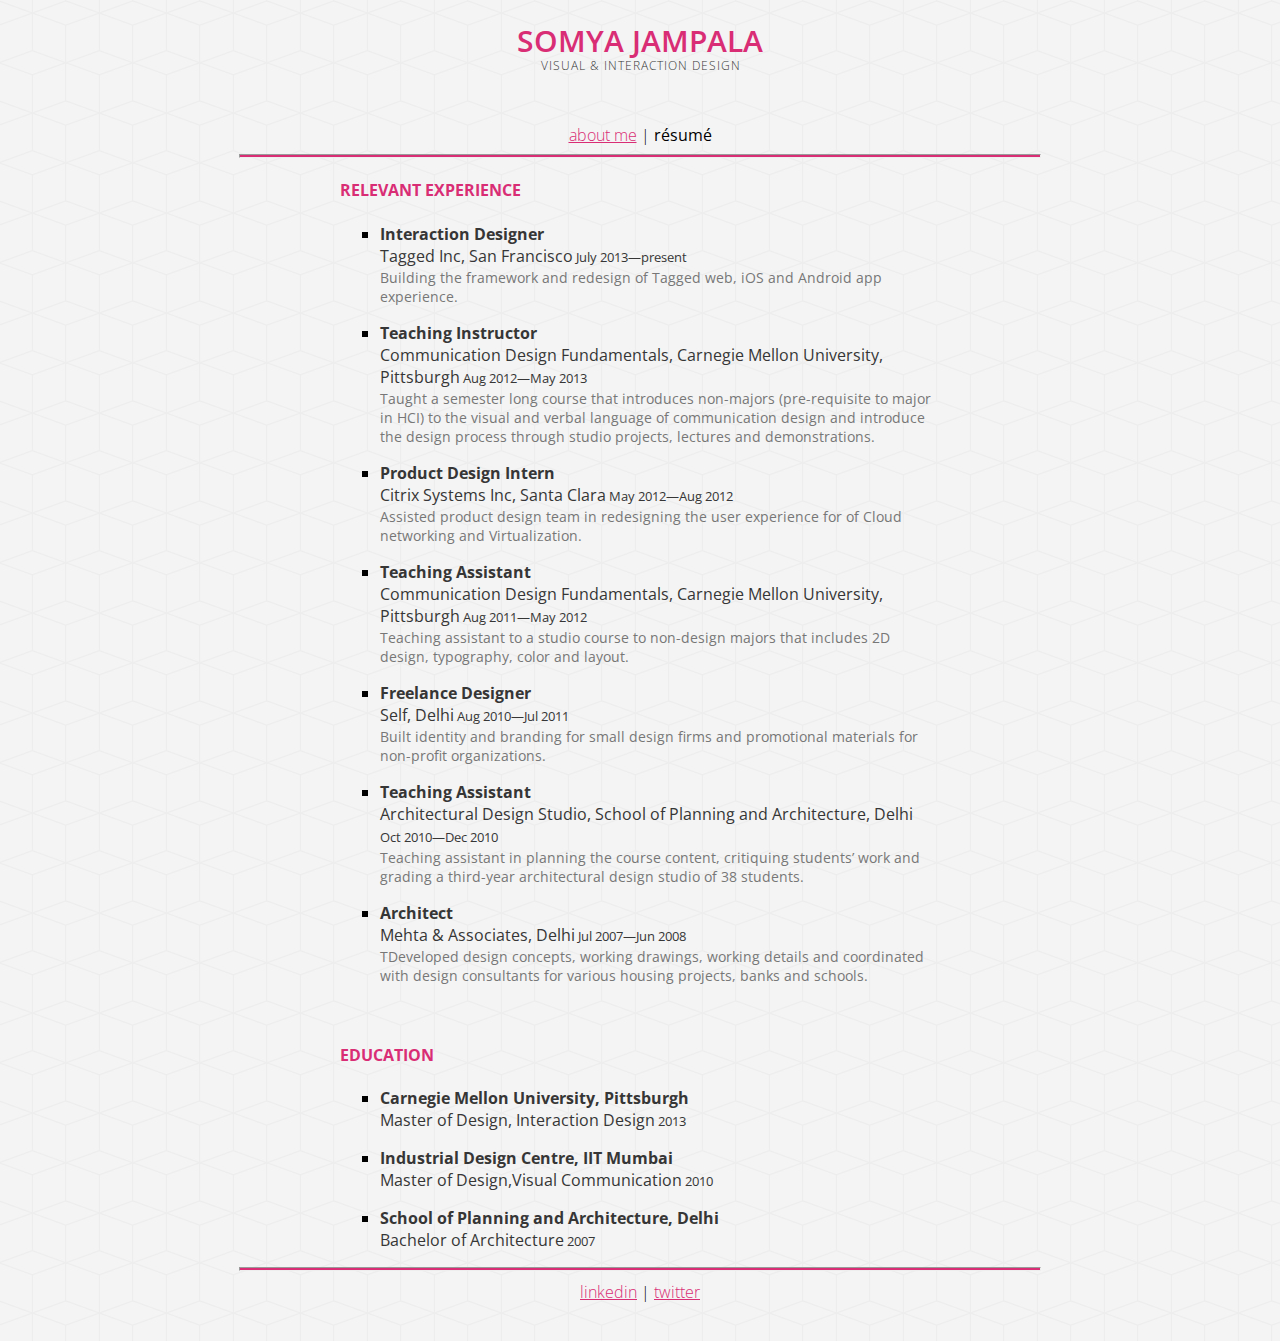
==== Homework1_sjampala/resume.html @ 24cd83ee "resume&aboutme HW" ====
<!DOCTYPE html>

<head>
	<meta charset="utf-8">
	<title>Somya Jampala</title>
	<link rel="stylesheet" href="style.css">
	<link href='http://fonts.googleapis.com/css?family=Open+Sans' rel='stylesheet' type='text/css'>
</head>

<body>
	<h1>Somya Jampala</h1>
	<h6>Visual & Interaction Design</h6>

	<nav>
		<a href="index.html" target="_blank">about me</a> |
		<strong>résumé</strong>   
	</nav>

	<hr>

	<article>
		<!--<h2>About Me</h2>-->

		<h4>RELEVANT EXPERIENCE</h4>

		<ul>
			<li>
				<h3>
					<strong>Interaction Designer</strong>
					<br>
					Tagged Inc, San Francisco<small> July 2013—present</small>
				</h3>
				<p>Building the framework and redesign of Tagged web, iOS and Android app experience.
				</P>
			</li>

			<li>
				<h3>
					<strong>Teaching Instructor</strong>
					<br>
					Communication Design Fundamentals, Carnegie Mellon University, Pittsburgh<small> Aug 2012—May 2013</small>
				</h3>
				<p>
					Taught a semester long course that introduces non-majors (pre-requisite to major in HCI) to the visual and verbal language of communication design and introduce the design process through studio projects, lectures and demonstrations.
				</p>
			</li>

			<li>
				<h3>
					<strong>Product Design Intern</strong>
					<br>
					Citrix Systems Inc, Santa Clara<small> May 2012—Aug 2012</small>
				</h3>
				<p>
					Assisted product design team in redesigning the user experience for of Cloud networking and Virtualization. 
				</p>
			</li>
			
			<li>
				<h3>
					<strong>Teaching Assistant</strong>
					<br>
					Communication Design Fundamentals, Carnegie Mellon University, Pittsburgh<small> Aug 2011—May 2012</small>
				</h3>
				<p>
					Teaching assistant to a studio course to non-design majors that includes 2D design, typography, color and layout. 
				</p>
			</li>		

			<li>
				<h3>
					<strong>Freelance Designer</strong>
					<br>
					Self, Delhi<small> Aug 2010—Jul 2011</small>
				</h3>
				<p>
					Built identity and branding for small design firms and promotional materials for non-profit organizations. 
				</p>
			</li>

			<li>
				<h3>
					<strong>Teaching Assistant</strong>
					<br>
					Architectural Design Studio, School of Planning and Architecture, Delhi<small> Oct 2010—Dec 2010</small>
				</h3>
				<p>
					Teaching assistant in planning the course content, critiquing students’ work and grading a third-year architectural design studio of 38 students.
				</p>
			</li>
	  
	 		<li>
				<h3>
					<strong>Architect</strong>
					<br>
					Mehta & Associates, Delhi<small> Jul 2007—Jun 2008</small>
				</h3>
				<p>
					TDeveloped design concepts, working drawings, working details and coordinated with design consultants for various housing projects, banks and schools.
				</p>
			</li>
		</ul>

		<br>

		<h4>EDUCATION</h4>

		<ul>
			<li>
				<h3>
					<strong>Carnegie Mellon University, Pittsburgh</strong>
					<br>
					Master of Design, Interaction Design<small> 2013</small>
				</h3>
			</li>
			
			<li>
				<h3>
					<strong>Industrial Design Centre, IIT Mumbai</strong>
					<br>
					Master of Design,Visual Communication<small> 2010</small>
				</h3>
			</li>
			
			<li>
				<h3>
					<strong>School of Planning and Architecture, Delhi</strong>
					<br>
					Bachelor of Architecture<small> 2007</small>
				</h3>
			</li>
		</ul>
	</article>

		<hr>

			<nav>
				<a href="http://www.linkedin.com/pub/somya-jampala/18/477/37" target="_blank">linkedin</a> |
				<a href="https://twitter.com/jnsomya" target="_blank">twitter</a>
			</nav>  

</body>
---- Homework1_sjampala/style.css ----
h1 {
	font-family: 'Open Sans', sans-serif;
	font-weight: 600;
	text-transform: uppercase; 
	font-size: 30px;
	color: #d92d75;
	text-align: center;
}

h6 {
	font-family: 'Open Sans', sans-serif;
	font-weight: 300;
	font-size: 12px;
	text-align: center;
	margin-top: -24px;
	letter-spacing: 1px;
	color: #363636;
	text-transform: uppercase;
	padding-left: 2px;
	margin-bottom: 50px;
}

nav {
	text-align: center;
	font-weight: 300;
	font-color: #d7d7d7;
	margin-top: 10px;
}

hr {
	background-color: #d92d75;
	height: 2px;
	width: 800px;
}

body {
	background-image: url('cubes.png');
	font-family: 'Open Sans', sans-serif;
	padding-bottom: 30px;
}

h2 {
	font-size: 18px;
	font-weight: 600;
	color: #d92d75;
	text-transform: uppercase;
}

img {
	width: 600px;
	border: 2px solid #d7d7d7;
	/*margin-top: -10px;*/
	margin: 15px auto;
}

h3 {
	font-family: 'Open Sans', sans-serif;
	font-weight: 400;
	font-size: 16px;
	max-width: 550px;
	margin-left: 0 auto;
	color: #363636;
}

h4 {
	font-size: 16px;
	font-weight: 700;
	color: #d92d75;
	text-transform: uppercase;
	max-width: 600px;
	margin-left: 0 auto;
}

h5 {
	font-family: 'Open Sans', sans-serif;
	font-weight: 300;
	font-size: 13px;
	color: #363636;
	text-transform: uppercase;
	margin-top: 0;
}

article {
	max-width: 600px;
	margin: 0 auto;
}

ul {
 	list-style: square;
 }

a {
	color: #d92d75;
	font-weight: 300;
}

p {
	font-weight: 400;
	font-size: 14px;
	margin-top: 0;
}

ul p {
	color: #777777;
	margin-top: -15px;
}

ul h3 {

}
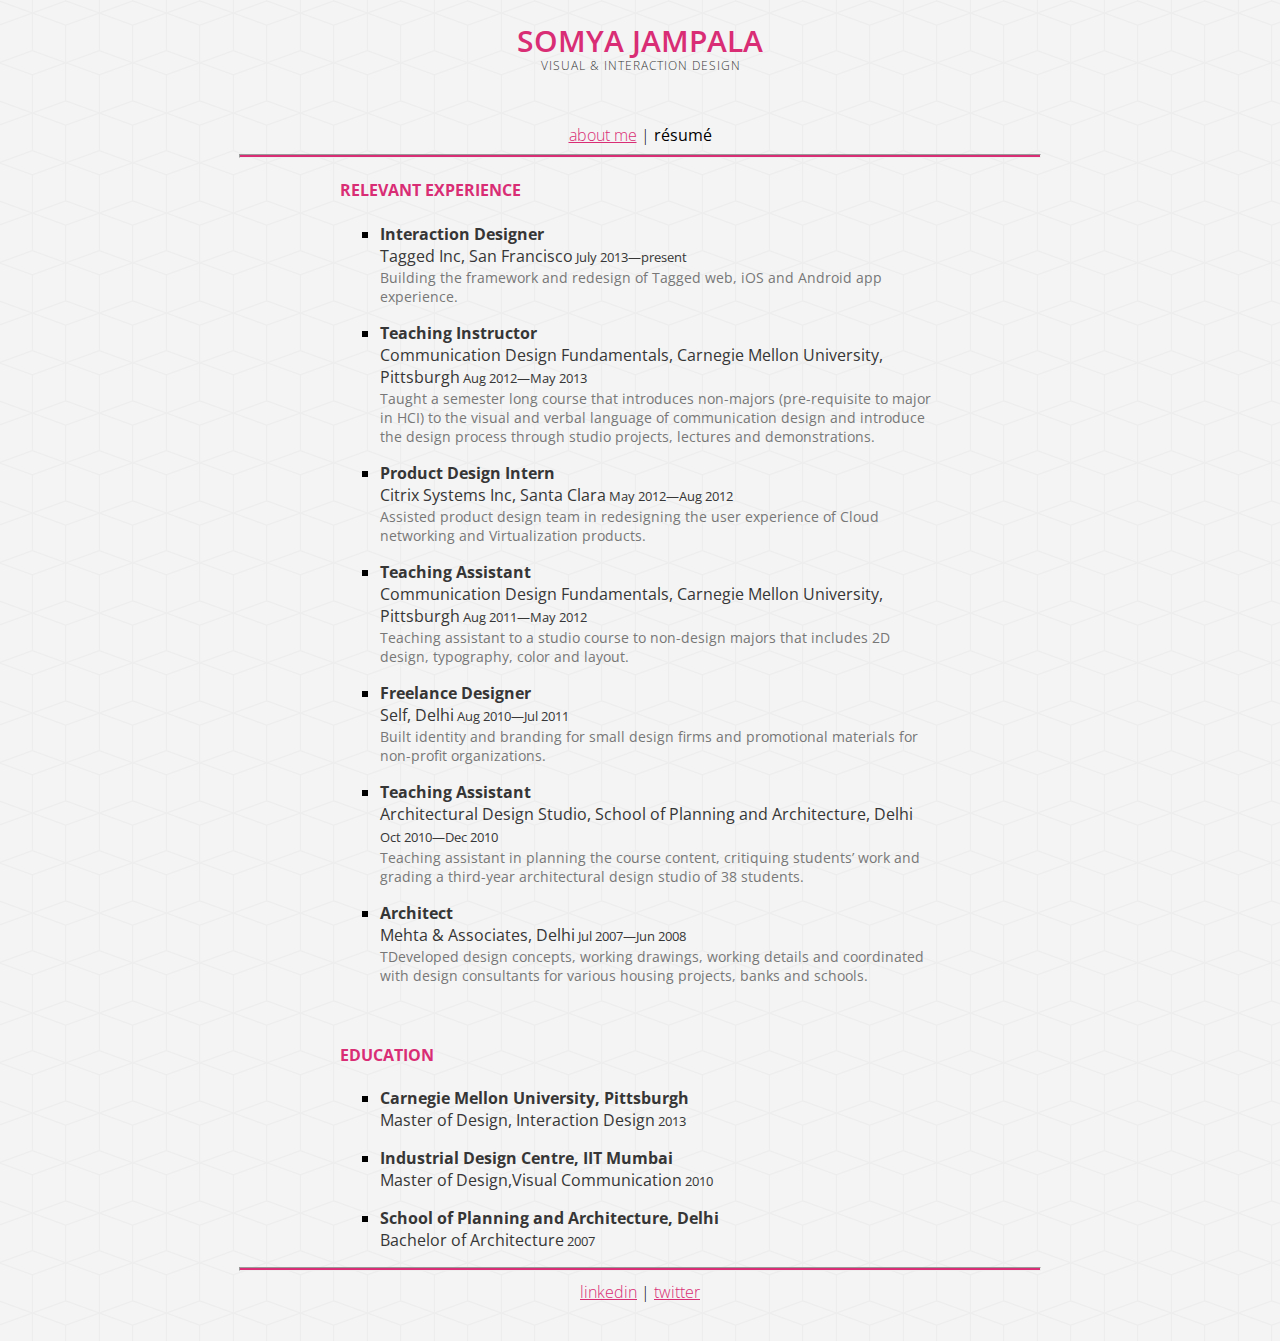
==== commit cd04e442: "updating resume.html" ====
--- a/Homework1_sjampala/resume.html
+++ b/Homework1_sjampala/resume.html
@@ -52,7 +52,7 @@
 					Citrix Systems Inc, Santa Clara<small> May 2012—Aug 2012</small>
 				</h3>
 				<p>
-					Assisted product design team in redesigning the user experience for of Cloud networking and Virtualization. 
+					Assisted product design team in redesigning the user experience of Cloud networking and Virtualization products. 
 				</p>
 			</li>
 			
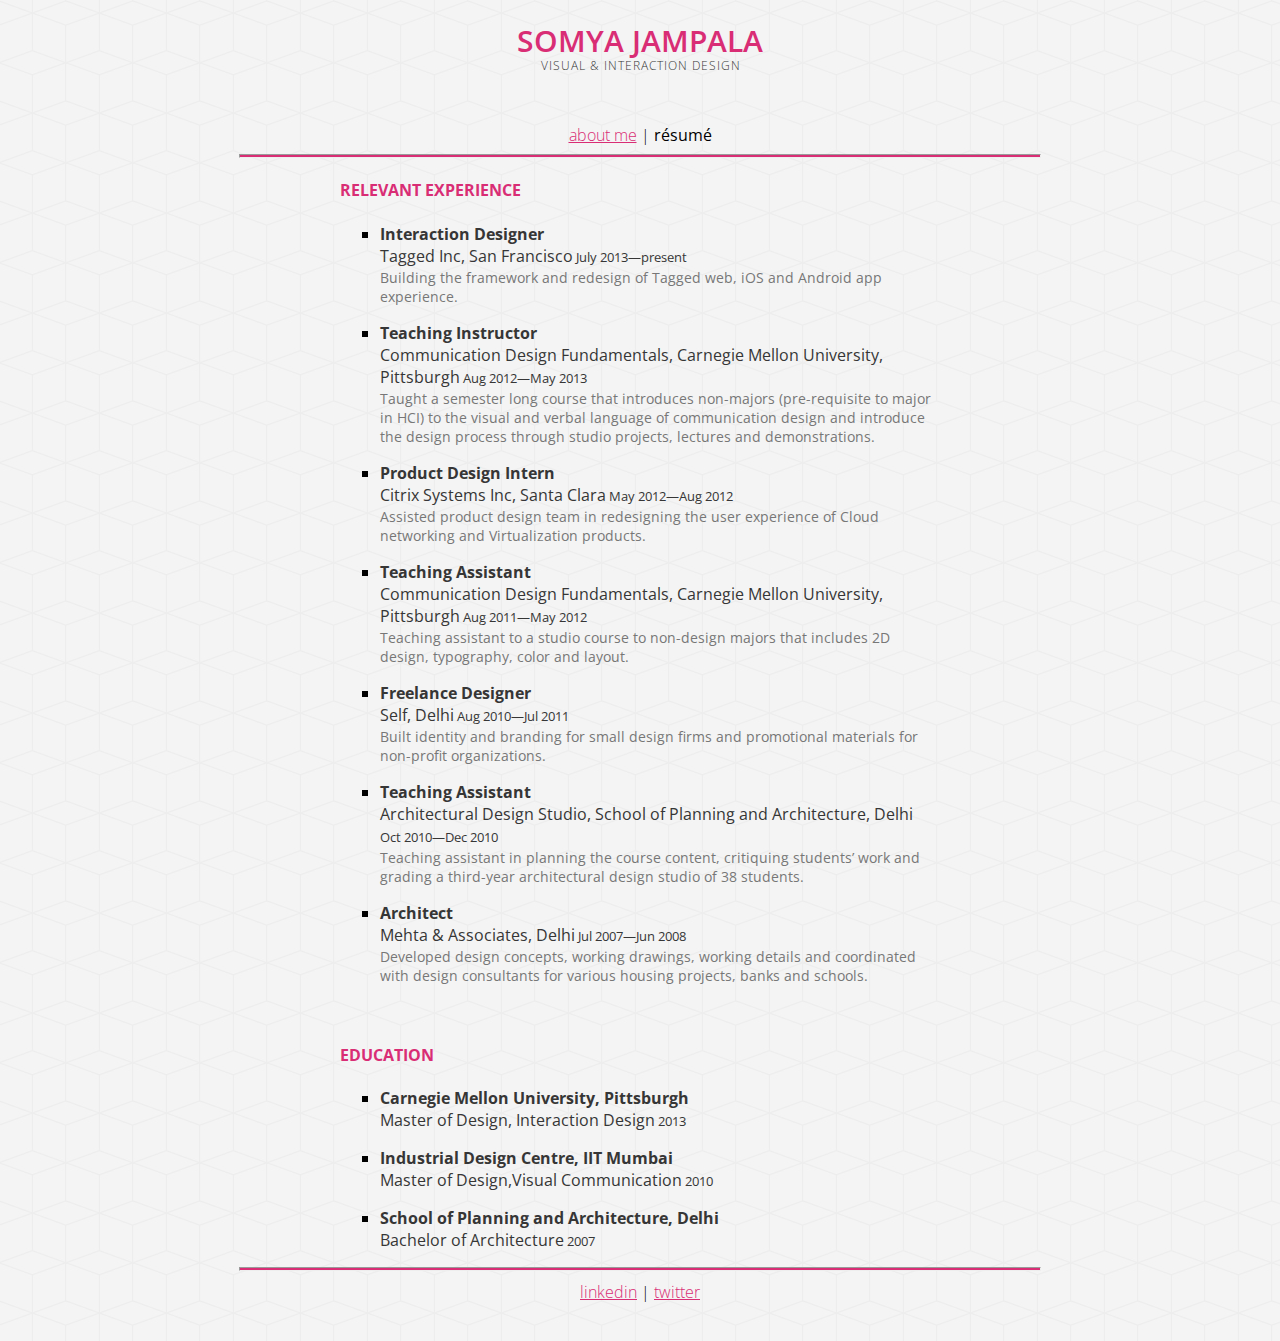
==== commit 2143c71d: "edit resume" ====
--- a/Homework1_sjampala/resume.html
+++ b/Homework1_sjampala/resume.html
@@ -96,7 +96,7 @@
 					Mehta & Associates, Delhi<small> Jul 2007—Jun 2008</small>
 				</h3>
 				<p>
-					TDeveloped design concepts, working drawings, working details and coordinated with design consultants for various housing projects, banks and schools.
+					Developed design concepts, working drawings, working details and coordinated with design consultants for various housing projects, banks and schools.
 				</p>
 			</li>
 		</ul>
